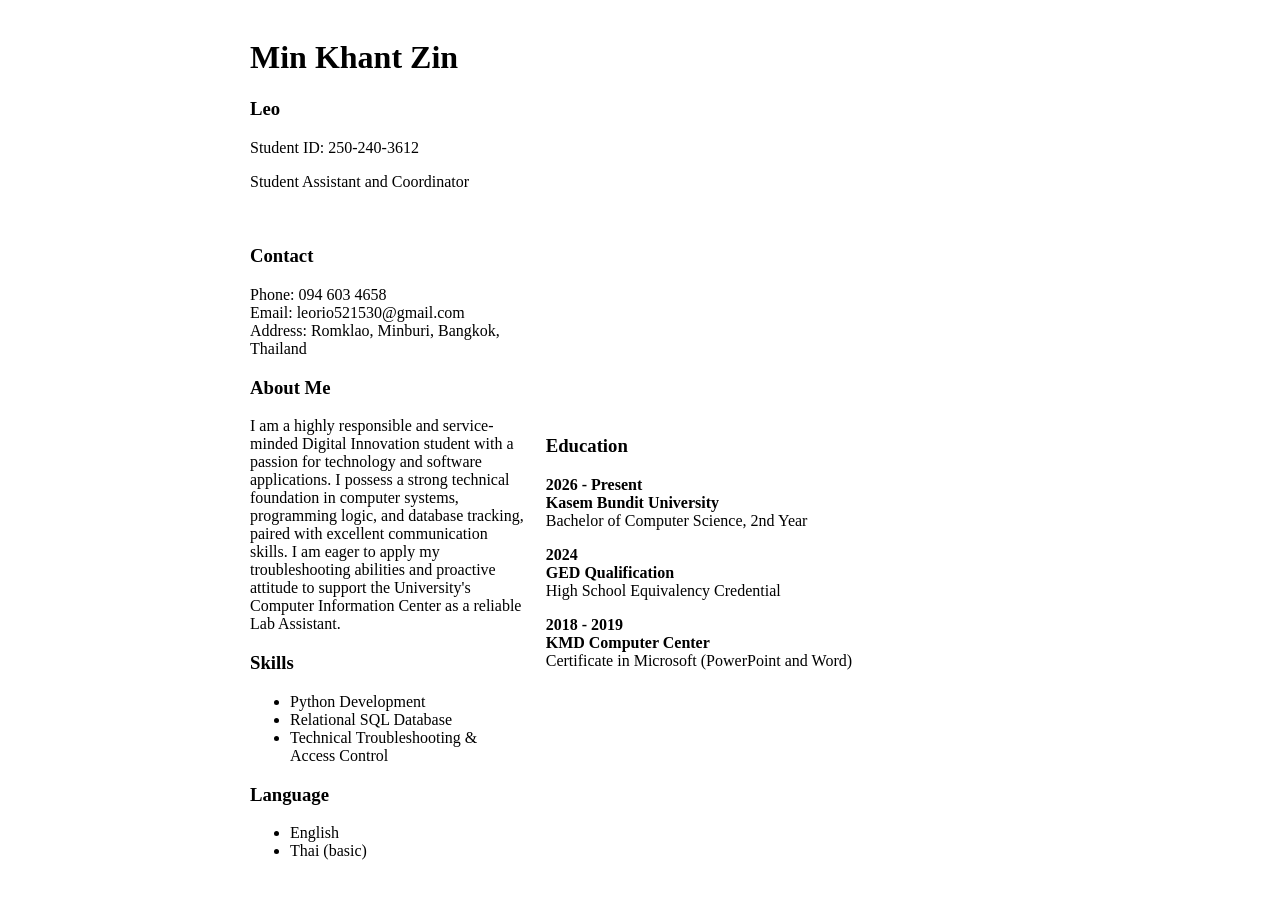
==== index.html @ 9bde9966 "Rename resume.html to index.html" ====
<!DOCTYPE html>
<html lang="en">

<head>
    <link rel="stylesheet" href="style.css">
    <title>Min Khant Zin - Resume</title>
</head>

<body>

    <table align="center" cellpadding="10" cellspacing="0" width="800">
        <tr>
            <td colspan="2" class="header-style">
                <h1 class="header-text-main">Min Khant Zin</h1>
                <h3 class="header-text-sub">Leo</h3>
                <p class="header-text-sub">Student ID: 250-240-3612</p>
                <p class="header-text-sub">Student Assistant and Coordinator</p>
            </td>
        </tr>
        <tr>
            <td width="280" class="sidebar">
                <h3 class="h3-pink">Contact</h3>
                <p class="text-dark">
                    Phone: 094 603 4658<br>
                    Email: leorio521530@gmail.com<br>
                    Address: Romklao, Minburi, Bangkok, Thailand
                </p>
                <h3 class="h3-pink">About Me</h3>
                <p class="text-dark">I am a highly responsible and service-minded Digital Innovation student with a
                    passion for technology and software applications. I possess a strong technical foundation in
                    computer systems, programming logic, and database tracking, paired with excellent communication
                    skills. I am eager to apply my troubleshooting abilities and proactive attitude to support the
                    University's Computer Information Center as a reliable Lab Assistant.</p>
                <h3 class="h3-pink">Skills</h3>
                <ul>
                    <li class="text-dark">Python Development</li>
                    <li class="text-dark">Relational SQL Database</li>
                    <li class="text-dark">Technical Troubleshooting &amp; Access Control</li>
                </ul>
                <h3 class="h3-pink">Language</h3>
                <ul>
                    <li class="text-dark">English</li>
                    <li class="text-dark">Thai (basic)</li>
                </ul>
            </td>
            <td width="500" class="content">
                <h3 class="h3-orange">Education</h3>
                <p><span class="date-text"><b>2026 - Present</b></span><br>
                    <b class="text-dark">Kasem Bundit University</b><br>
                    <span class="text-dark">Bachelor of Computer Science, 2nd Year</span>
                </p>
                <p><span class="date-text"><b>2024</b></span><br>
                    <b class="text-dark">GED Qualification</b><br>
                    <span class="text-dark">High School Equivalency Credential</span>
                </p>
                <p><span class="date-text"><b>2018 - 2019</b></span><br>
                    <b class="text-dark">KMD Computer Center</b><br>
                    <span class="text-dark">Certificate in Microsoft (PowerPoint and Word)</span>
                </p>
            </td>
        </tr>
    </table>

</body>

</html>
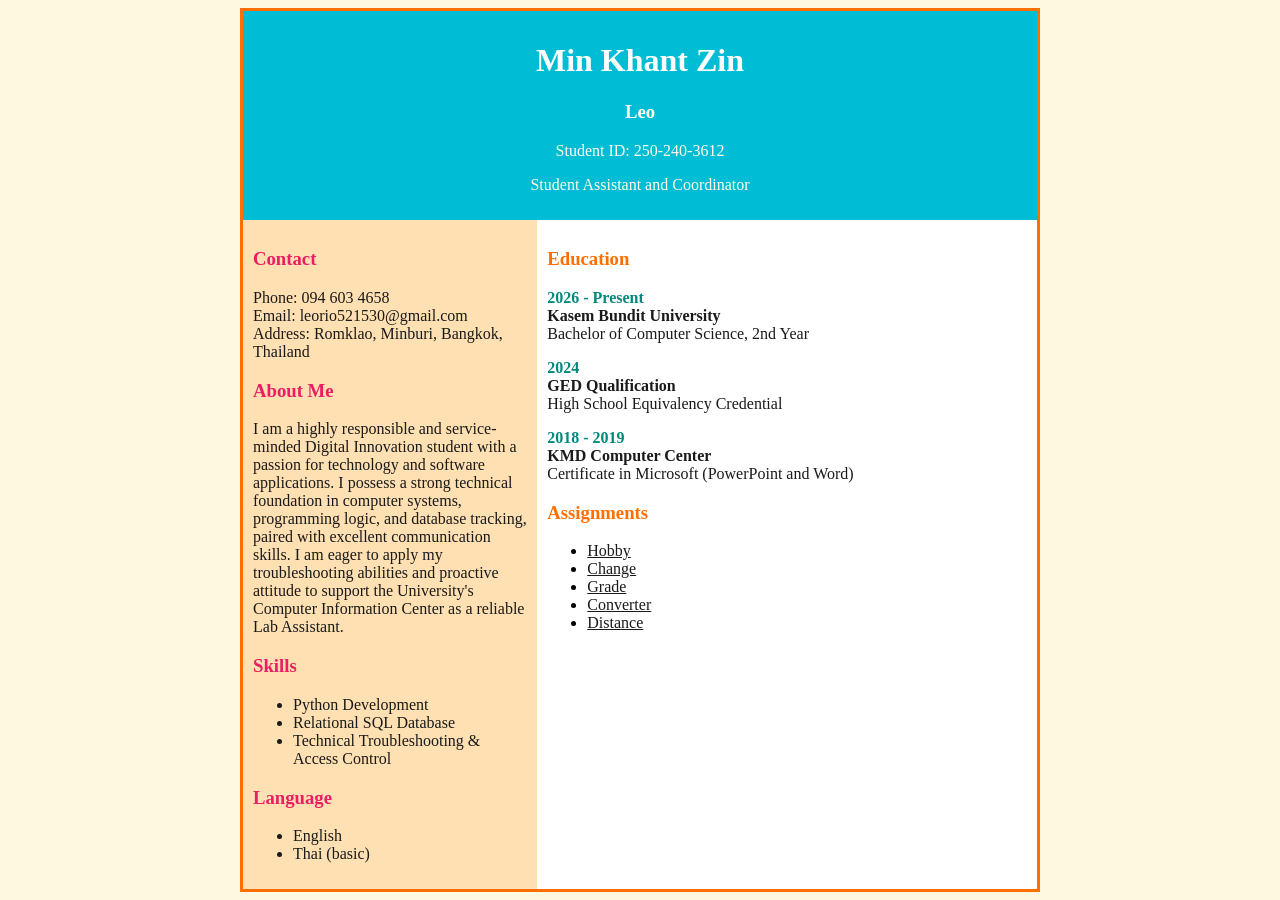
==== commit 1b3628ab: "Add assignments section to resume Added assignments section with links to various pages." ====
--- a/index.html
+++ b/index.html
@@ -57,10 +57,19 @@
                     <b class="text-dark">KMD Computer Center</b><br>
                     <span class="text-dark">Certificate in Microsoft (PowerPoint and Word)</span>
                 </p>
+
+                <h3 class="h3-orange">Assignments</h3>
+                <ul>
+                    <li><a href="hobby.html" class="text-dark">Hobby</a></li>
+                    <li><a href="change.html" class="text-dark">Change</a></li>
+                    <li><a href="grade.html" class="text-dark">Grade</a></li>
+                    <li><a href="unit_converter.html" class="text-dark">Converter</a></li>
+                    <li><a href="distance.html" class="text-dark">Distance</a></li>
+                </ul>
             </td>
         </tr>
+
     </table>
-
 </body>
 
 </html>
--- a/style.css
+++ b/style.css
@@ -0,0 +1,47 @@
+body {
+    background-color: #FFF8E1;
+}
+
+table {
+    border: 3px solid #FF6F00;
+    background-color: #FFFFFF;
+}
+
+.header-style {
+    background-color: #00BCD4;
+    text-align: center;
+}
+
+.header-text-main {
+    color: #FFFFFF;
+}
+
+.header-text-sub {
+    color: #FFFDE7;
+}
+
+.sidebar {
+    background-color: #FFE0B2;
+    vertical-align: top;
+}
+
+.content {
+    vertical-align: top;
+    background-color: #FFFFFF;
+}
+
+.h3-pink {
+    color: #E91E63;
+}
+
+.h3-orange {
+    color: #FF6F00;
+}
+
+.text-dark {
+    color: #1A1A1A;
+}
+
+.date-text {
+    color: #00897B;
+}
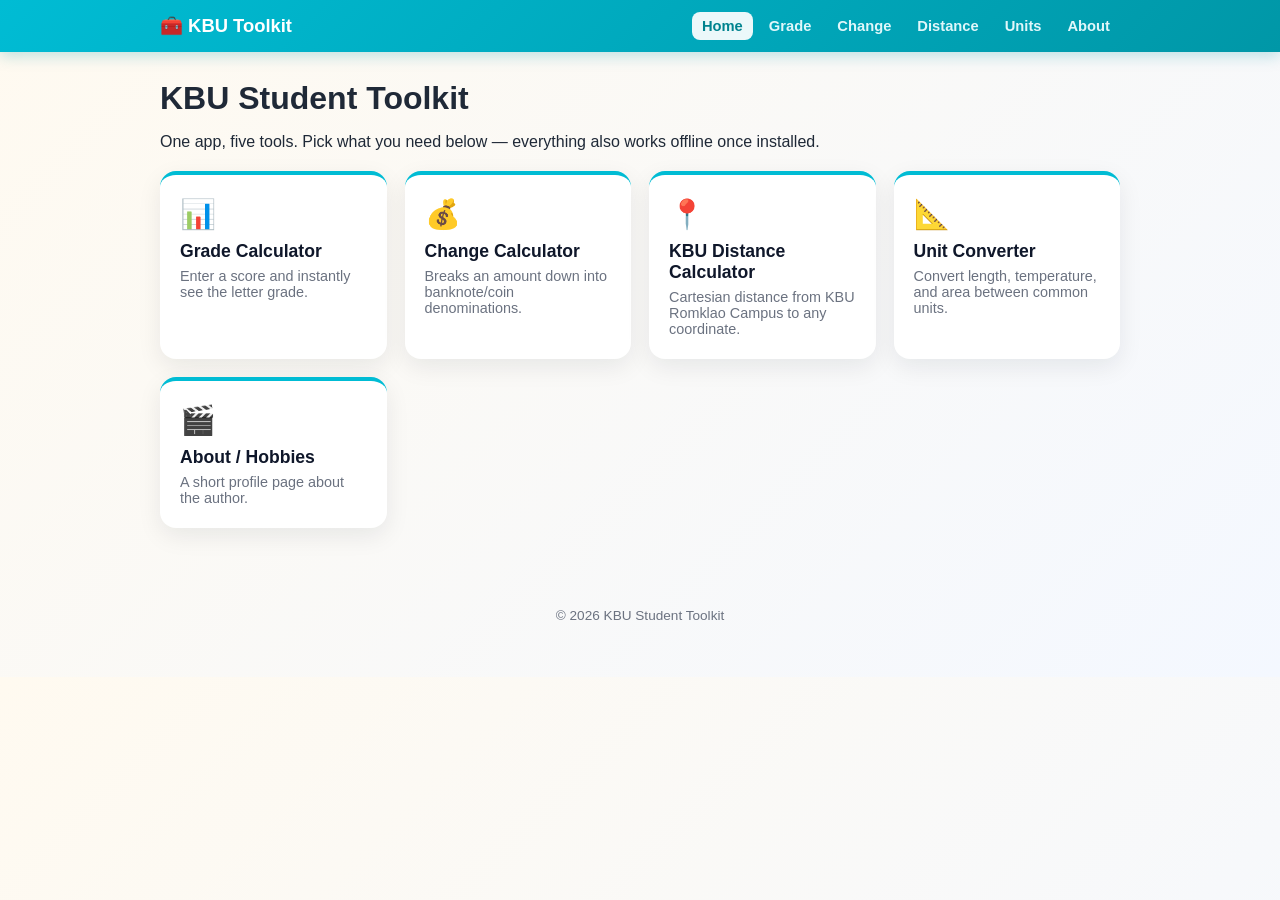
==== commit 41999e43: "Add files via upload" ====
--- a/index.html
+++ b/index.html
@@ -1,75 +1,75 @@
-<!DOCTYPE html>
-<html lang="en">
-
-<head>
-    <link rel="stylesheet" href="style.css">
-    <title>Min Khant Zin - Resume</title>
-</head>
-
-<body>
-
-    <table align="center" cellpadding="10" cellspacing="0" width="800">
-        <tr>
-            <td colspan="2" class="header-style">
-                <h1 class="header-text-main">Min Khant Zin</h1>
-                <h3 class="header-text-sub">Leo</h3>
-                <p class="header-text-sub">Student ID: 250-240-3612</p>
-                <p class="header-text-sub">Student Assistant and Coordinator</p>
-            </td>
-        </tr>
-        <tr>
-            <td width="280" class="sidebar">
-                <h3 class="h3-pink">Contact</h3>
-                <p class="text-dark">
-                    Phone: 094 603 4658<br>
-                    Email: leorio521530@gmail.com<br>
-                    Address: Romklao, Minburi, Bangkok, Thailand
-                </p>
-                <h3 class="h3-pink">About Me</h3>
-                <p class="text-dark">I am a highly responsible and service-minded Digital Innovation student with a
-                    passion for technology and software applications. I possess a strong technical foundation in
-                    computer systems, programming logic, and database tracking, paired with excellent communication
-                    skills. I am eager to apply my troubleshooting abilities and proactive attitude to support the
-                    University's Computer Information Center as a reliable Lab Assistant.</p>
-                <h3 class="h3-pink">Skills</h3>
-                <ul>
-                    <li class="text-dark">Python Development</li>
-                    <li class="text-dark">Relational SQL Database</li>
-                    <li class="text-dark">Technical Troubleshooting &amp; Access Control</li>
-                </ul>
-                <h3 class="h3-pink">Language</h3>
-                <ul>
-                    <li class="text-dark">English</li>
-                    <li class="text-dark">Thai (basic)</li>
-                </ul>
-            </td>
-            <td width="500" class="content">
-                <h3 class="h3-orange">Education</h3>
-                <p><span class="date-text"><b>2026 - Present</b></span><br>
-                    <b class="text-dark">Kasem Bundit University</b><br>
-                    <span class="text-dark">Bachelor of Computer Science, 2nd Year</span>
-                </p>
-                <p><span class="date-text"><b>2024</b></span><br>
-                    <b class="text-dark">GED Qualification</b><br>
-                    <span class="text-dark">High School Equivalency Credential</span>
-                </p>
-                <p><span class="date-text"><b>2018 - 2019</b></span><br>
-                    <b class="text-dark">KMD Computer Center</b><br>
-                    <span class="text-dark">Certificate in Microsoft (PowerPoint and Word)</span>
-                </p>
-
-                <h3 class="h3-orange">Assignments</h3>
-                <ul>
-                    <li><a href="hobby.html" class="text-dark">Hobby</a></li>
-                    <li><a href="change.html" class="text-dark">Change</a></li>
-                    <li><a href="grade.html" class="text-dark">Grade</a></li>
-                    <li><a href="unit_converter.html" class="text-dark">Converter</a></li>
-                    <li><a href="distance.html" class="text-dark">Distance</a></li>
-                </ul>
-            </td>
-        </tr>
-
-    </table>
-</body>
-
-</html>
+<!DOCTYPE html>
+<html lang="en">
+  <head>
+    <meta charset="UTF-8" />
+    <meta name="viewport" content="width=device-width, initial-scale=1.0" />
+    <title>KBU Student Toolkit</title>
+
+    <!-- PWA: manifest + theme color -->
+    <link rel="manifest" href="manifest.json" />
+    <meta name="theme-color" content="#00BCD4" />
+    <link rel="icon" href="icons/icon-192.png" />
+    <link rel="apple-touch-icon" href="icons/icon-192.png" />
+
+    <link rel="stylesheet" href="style.css" />
+  </head>
+  <body>
+    <header class="app-header">
+      <div class="app-header-inner">
+        <a href="index.html" class="brand">🧰 KBU Toolkit</a>
+        <nav class="app-nav">
+          <a href="index.html" class="active">Home</a>
+          <a href="grade.html">Grade</a>
+          <a href="change.html">Change</a>
+          <a href="distance.html">Distance</a>
+          <a href="unit_converter.html">Units</a>
+          <a href="hobby.html">About</a>
+        </nav>
+        <button id="install-btn" class="install-btn" hidden>⬇ Install App</button>
+      </div>
+    </header>
+
+    <main>
+      <div class="hub-intro">
+        <h1>KBU Student Toolkit</h1>
+        <p>One app, five tools. Pick what you need below — everything also works offline once installed.</p>
+      </div>
+
+      <div class="hub-grid">
+        <a class="hub-card" href="grade.html">
+          <span class="hub-icon">📊</span>
+          <h3>Grade Calculator</h3>
+          <p>Enter a score and instantly see the letter grade.</p>
+        </a>
+
+        <a class="hub-card" href="change.html">
+          <span class="hub-icon">💰</span>
+          <h3>Change Calculator</h3>
+          <p>Breaks an amount down into banknote/coin denominations.</p>
+        </a>
+
+        <a class="hub-card" href="distance.html">
+          <span class="hub-icon">📍</span>
+          <h3>KBU Distance Calculator</h3>
+          <p>Cartesian distance from KBU Romklao Campus to any coordinate.</p>
+        </a>
+
+        <a class="hub-card" href="unit_converter.html">
+          <span class="hub-icon">📐</span>
+          <h3>Unit Converter</h3>
+          <p>Convert length, temperature, and area between common units.</p>
+        </a>
+
+        <a class="hub-card" href="hobby.html">
+          <span class="hub-icon">🎬</span>
+          <h3>About / Hobbies</h3>
+          <p>A short profile page about the author.</p>
+        </a>
+      </div>
+
+      <p class="app-footer">&copy; 2026 KBU Student Toolkit</p>
+    </main>
+
+    <script src="app.js"></script>
+  </body>
+</html>
--- a/style.css
+++ b/style.css
@@ -45,3 +45,295 @@
 .date-text {
     color: #00897B;
 }
+body {
+    margin: 0;
+    font-family: Arial, Helvetica, sans-serif;
+    background: linear-gradient(135deg, #fffaf0 0%, #f4f8ff 100%);
+    color: #1f2937;
+}
+
+table {
+    width: 100%;
+    border-collapse: collapse;
+    border: none;
+    background: #ffffff;
+    box-shadow: 0 10px 30px rgba(31, 41, 55, 0.08);
+    border-radius: 18px;
+    overflow: hidden;
+}
+
+table, th, td {
+    border: none;
+}
+
+th, td {
+    padding: 14px 18px;
+    text-align: left;
+}
+
+.header-style {
+    background: linear-gradient(135deg, #00bcd4 0%, #0097a7 100%);
+    text-align: center;
+    padding: 20px 15px;
+    border-bottom: 3px solid rgba(255,255,255,0.3);
+}
+
+.header-text-main {
+    color: #ffffff;
+    font-size: 2rem;
+    font-weight: 700;
+    margin: 0;
+}
+
+.header-text-sub {
+    color: #e0f7fa;
+    font-size: 1rem;
+    margin-top: 6px;
+}
+
+.sidebar {
+    width: 260px;
+    background: linear-gradient(180deg, #fff3e0 0%, #ffe0b2 100%);
+    vertical-align: top;
+    padding: 20px;
+    border-right: 1px solid rgba(255, 111, 0, 0.15);
+}
+
+.content {
+    vertical-align: top;
+    background: #ffffff;
+    padding: 28px 24px;
+}
+
+.h3-pink {
+    color: #e91e63;
+    font-size: 1.4rem;
+    margin-bottom: 14px;
+}
+
+.h3-orange {
+    color: #ff6f00;
+    font-size: 1.4rem;
+    margin-bottom: 14px;
+}
+
+.text-dark {
+    color: #1f2937;
+}
+
+.date-text {
+    color: #00897b;
+    font-weight: 600;
+}
+
+input, select, button {
+    font: inherit;
+    border-radius: 10px;
+    border: 1px solid #dfe7ef;
+    padding: 10px 12px;
+    transition: all 0.2s ease;
+}
+
+input:focus, select:focus {
+    outline: none;
+    border-color: #00bcd4;
+    box-shadow: 0 0 0 3px rgba(0, 188, 212, 0.14);
+}
+
+button {
+    background: linear-gradient(135deg, #ff6f00 0%, #ff9800 100%);
+    color: #fff;
+    border: none;
+    font-weight: 600;
+    cursor: pointer;
+    box-shadow: 0 6px 16px rgba(255, 111, 0, 0.25);
+}
+
+button:hover {
+    filter: brightness(1.04);
+    transform: translateY(-1px);
+}
+
+label {
+    color: #374151;
+    font-weight: 600;
+}
+
+a {
+    color: #00796b;
+    text-decoration: none;
+}
+
+a:hover {
+    text-decoration: underline;
+}
+
+form {
+    display: flex;
+    flex-direction: column;
+    gap: 12px;
+    max-width: 500px;
+}
+
+.result-box {
+    background: #f0fdfd;
+    border-left: 4px solid #00bcd4;
+    padding: 12px 14px;
+    border-radius: 8px;
+    color: #0f172a;
+    font-weight: 600;
+}
+
+.card {
+    background: #ffffff;
+    border-radius: 16px;
+    box-shadow: 0 8px 24px rgba(15, 23, 42, 0.08);
+    padding: 20px;
+    margin-top: 18px;
+}
+
+.small-note {
+    color: #6b7280;
+    font-size: 0.9rem;
+    margin-top: 8px;
+}
+
+/* ---------- App shell: shared header/nav across all pages ---------- */
+.app-header {
+    background: linear-gradient(135deg, #00bcd4 0%, #0097a7 100%);
+    box-shadow: 0 4px 14px rgba(0, 151, 167, 0.25);
+    position: sticky;
+    top: 0;
+    z-index: 100;
+}
+
+.app-header-inner {
+    max-width: 960px;
+    margin: 0 auto;
+    padding: 12px 18px;
+    display: flex;
+    align-items: center;
+    flex-wrap: wrap;
+    gap: 10px 16px;
+}
+
+.app-header .brand {
+    color: #ffffff;
+    font-weight: 700;
+    font-size: 1.15rem;
+    text-decoration: none;
+    margin-right: auto;
+    white-space: nowrap;
+}
+
+.app-nav {
+    display: flex;
+    flex-wrap: wrap;
+    gap: 4px 6px;
+}
+
+.app-nav a {
+    color: #e0f7fa;
+    text-decoration: none;
+    font-size: 0.92rem;
+    font-weight: 600;
+    padding: 6px 10px;
+    border-radius: 8px;
+    transition: background 0.15s ease, color 0.15s ease;
+    white-space: nowrap;
+}
+
+.app-nav a:hover {
+    background: rgba(255, 255, 255, 0.18);
+    text-decoration: none;
+    color: #ffffff;
+}
+
+.app-nav a.active {
+    background: rgba(255, 255, 255, 0.92);
+    color: #00838f;
+}
+
+.install-btn {
+    background: #ff6f00;
+    color: #ffffff;
+    border: none;
+    font-weight: 700;
+    font-size: 0.88rem;
+    padding: 8px 14px;
+    border-radius: 999px;
+    cursor: pointer;
+    box-shadow: 0 4px 12px rgba(255, 111, 0, 0.35);
+    white-space: nowrap;
+}
+
+.install-btn:hover {
+    filter: brightness(1.06);
+}
+
+.install-btn[hidden] {
+    display: none;
+}
+
+/* ---------- Home hub cards (index.html) ---------- */
+.hub-intro {
+    max-width: 960px;
+    margin: 28px auto 0;
+    padding: 0 18px;
+}
+
+.hub-intro h1 {
+    margin-bottom: 6px;
+}
+
+.hub-grid {
+    max-width: 960px;
+    margin: 20px auto 60px;
+    padding: 0 18px;
+    display: grid;
+    grid-template-columns: repeat(auto-fit, minmax(220px, 1fr));
+    gap: 18px;
+}
+
+.hub-card {
+    background: #ffffff;
+    border-radius: 16px;
+    box-shadow: 0 8px 24px rgba(15, 23, 42, 0.08);
+    padding: 22px 20px;
+    text-decoration: none;
+    color: inherit;
+    display: block;
+    transition: transform 0.15s ease, box-shadow 0.15s ease;
+    border-top: 4px solid #00bcd4;
+}
+
+.hub-card:hover {
+    transform: translateY(-3px);
+    box-shadow: 0 14px 30px rgba(15, 23, 42, 0.14);
+    text-decoration: none;
+}
+
+.hub-card .hub-icon {
+    font-size: 1.8rem;
+    margin-bottom: 10px;
+    display: block;
+}
+
+.hub-card h3 {
+    margin: 0 0 6px;
+    color: #0f172a;
+    font-size: 1.1rem;
+}
+
+.hub-card p {
+    margin: 0;
+    color: #6b7280;
+    font-size: 0.9rem;
+}
+
+.app-footer {
+    text-align: center;
+    color: #6b7280;
+    font-size: 0.85rem;
+    padding: 20px 18px 40px;
+}
